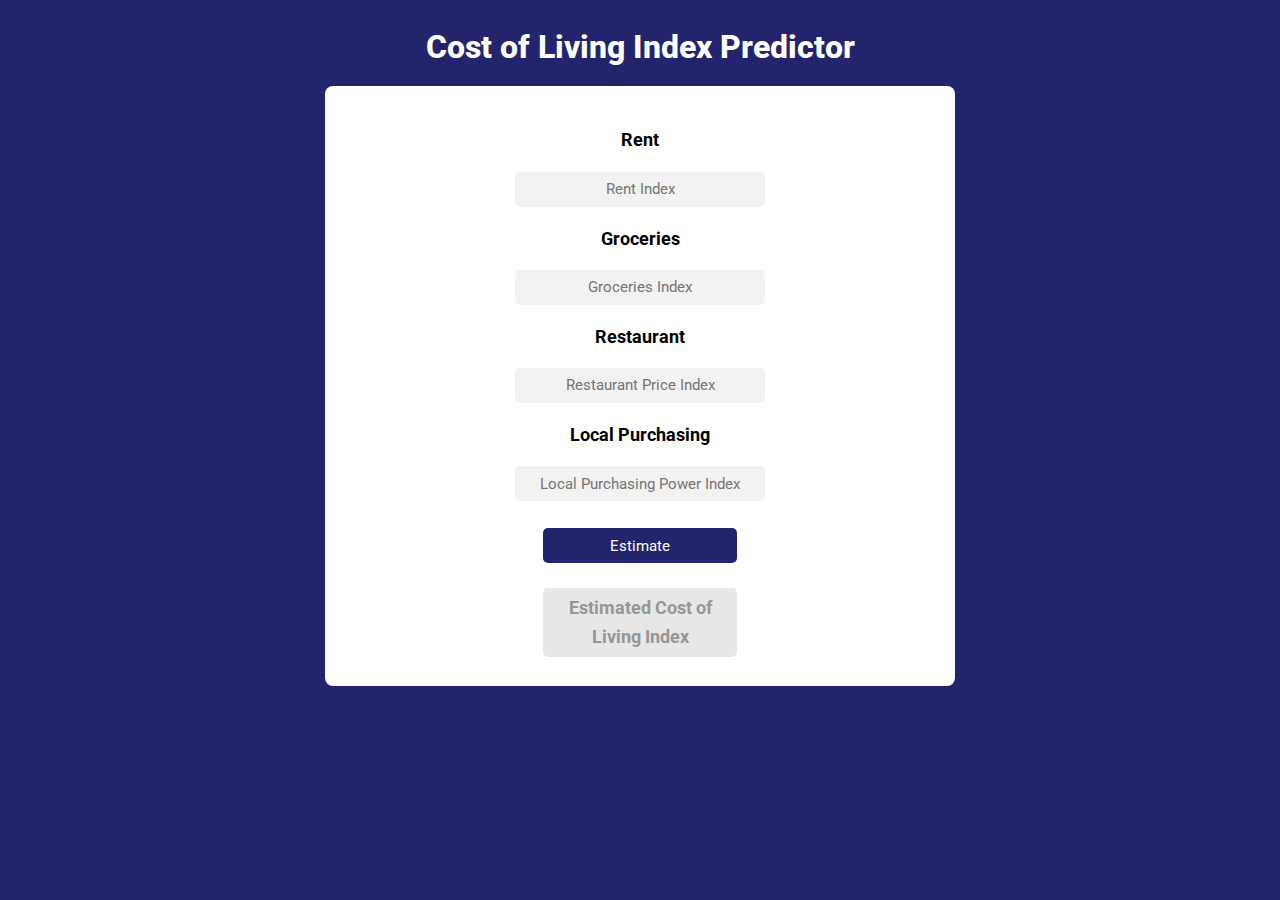
==== client/app.html @ f97a78ad "create UI for the flask server" ====
<!DOCTYPE html>
<html>
    <head>
        <meta name="viewport" content="width=device-width, initial-scale=1" />
        <title>Cost Living Predictor</title>
        <script src="app.js"></script>
        <link rel="stylesheet" href="app.css" />
        <link rel="shortcut icon" href="#" />
    </head>
    <body>
        <h1 class="heading">Cost of Living Index Predictor</h1>
        <div class="container">
            <form id="frm" class="form">
                <h2>Rent</h2>
                <input
                    class="area"
                    type="text"
                    id="rentIndex"
                    class="floatLabel"
                    name="rent"
                    placeholder="Rent Index"
                />
                <h2>Groceries</h2>
                <input
                    class="area"
                    type="text"
                    id="groceriesIndex"
                    class="floatLabel"
                    name="groceries"
                    placeholder="Groceries Index"
                />
                <h2>Restaurant</h2>
                <input
                    class="area"
                    type="text"
                    id="restaurantIndex"
                    class="floatLabel"
                    name="restaurant"
                    placeholder="Restaurant Price Index"
                />
                <h2>Local Purchasing</h2>
                <input
                    class="area"
                    type="text"
                    id="localIndex"
                    class="floatLabel"
                    name="local_purchasing"
                    placeholder="Local Purchasing Power Index"
                />
                <button
                    class="submit"
                    onclick="onClickedEstimatePrice()"
                    type="button"
                >
                    Estimate
                </button>
                <div id="uiEstimatedPrice" class="result">
                    <h2 id="predicted">Estimated Cost of Living Index</h2>
                </div>
            </form>
        </div>
    </body>
</html>
---- client/app.css ----
@import url(https://fonts.googleapis.com/css?family=Roboto:300);

* {
    font-family: "Roboto", sans-serif;
}

.heading {
    margin: 0;
    padding: 0;
    margin-top: 20px;
    margin-bottom: 20px;
    text-align: center;
    color: #fff;
    font-size: 2rem;
    font-weight: 800;
}

.switch-field {
    display: flex;
    overflow: hidden;
    padding: 5px;
}

.switch-field input {
    position: absolute !important;
    clip: rect(0, 0, 0, 0);
    height: 1px;
    width: 1px;
    border: 0;
    overflow: hidden;
}

.switch-field label {
    background-color: #e4e4e4;
    color: rgba(0, 0, 0, 0.6);
    font-size: 14px;
    line-height: 1;
    text-align: center;
    padding: 8px 16px;
    margin-right: -1px;
    border: 1px solid rgba(0, 0, 0, 0.2);
    box-shadow: inset 0 1px 3px rgba(0, 0, 0, 0.3),
        0 1px rgba(255, 255, 255, 0.1);
    transition: all 0.1s ease-in-out;
}

.switch-field label:hover {
    cursor: pointer;
}

.switch-field input:checked + label {
    background-color: #a5dc86;
    box-shadow: none;
}

.switch-field label:first-of-type {
    border-radius: 4px 0 0 4px;
}

.switch-field label:last-of-type {
    border-radius: 0 4px 4px 0;
}

.form {
    display: flex;
    flex-direction: column;
    justify-content: center;
    align-items: center;
    font-family: "Lucida Grande", Tahoma, Verdana, sans-serif;
    font-weight: normal;
    line-height: 1.625;
    z-index: 2;
}

h2 {
    font-size: 18px;
}
.area {
    font-family: "Roboto", sans-serif;
    text-align: center;
    outline: 0;
    background: #f2f2f2;
    border: 0;
    margin: 2px;
    padding: 10px;
    width: 250px;
    box-sizing: border-box;
    font-size: 15px;
    height: 35px;
    border-radius: 5px;
}

.location {
    font-family: "Roboto", sans-serif;
    outline: 0;
    background: #f2f2f2;
    width: 76%;
    border: 0;
    margin: 0;
    padding: 10px;
    box-sizing: border-box;
    font-size: 15px;
    height: 40px;
    border-radius: 5px;
}

.submit {
    transition: 0.1s ease-out;
    color: #fff;
    background: rgb(36, 36, 108);
    width: 76%;
    border: 0;
    margin: 25px 0 10px;
    box-sizing: border-box;
    font-size: 15px;
    height: 35px;
    text-align: center;
    border-radius: 5px;
    cursor: pointer;
}

.submit:hover {
    transform: scale(1.05);
    transition: 0.1s ease-in;
}

.result {
    background: #e7e7e7;
    width: 76%;
    border: 0;
    margin: 15px 0 5px;
    box-sizing: border-box;
    font-size: 15px;
    transition: 0.1s ease-in;
    height: fit-content;
    text-align: center;
    border-radius: 5px;
    display: flex;
    justify-content: center;
    align-items: center;
}

body {
    background: rgb(36, 36, 108);
    overflow: hidden;
    display: flex;
    justify-content: center;
    align-items: center;
    flex-direction: column;
}

.container {
    display: flex;
    flex-direction: column;
    align-items: center;
    justify-content: center;
    height: 100%;
    width: 100%;
    background: #fff;
    border-radius: 8px;
    width: 600px;
    height: 570px;
    padding: 15px;
}

.loc-container {
    display: flex;
    flex-direction: column;
    justify-content: center;
    align-items: center;
    padding: 5px;
}

#predicted {
    color: rgb(150, 150, 150);
    margin: 0;
    padding: 5px;
}

@media (max-width: 900px) {
    .container {
        width: 300px;
        height: fit-content;
    }
    .heading {
        width: 300px;
        text-align: center;
    }
}
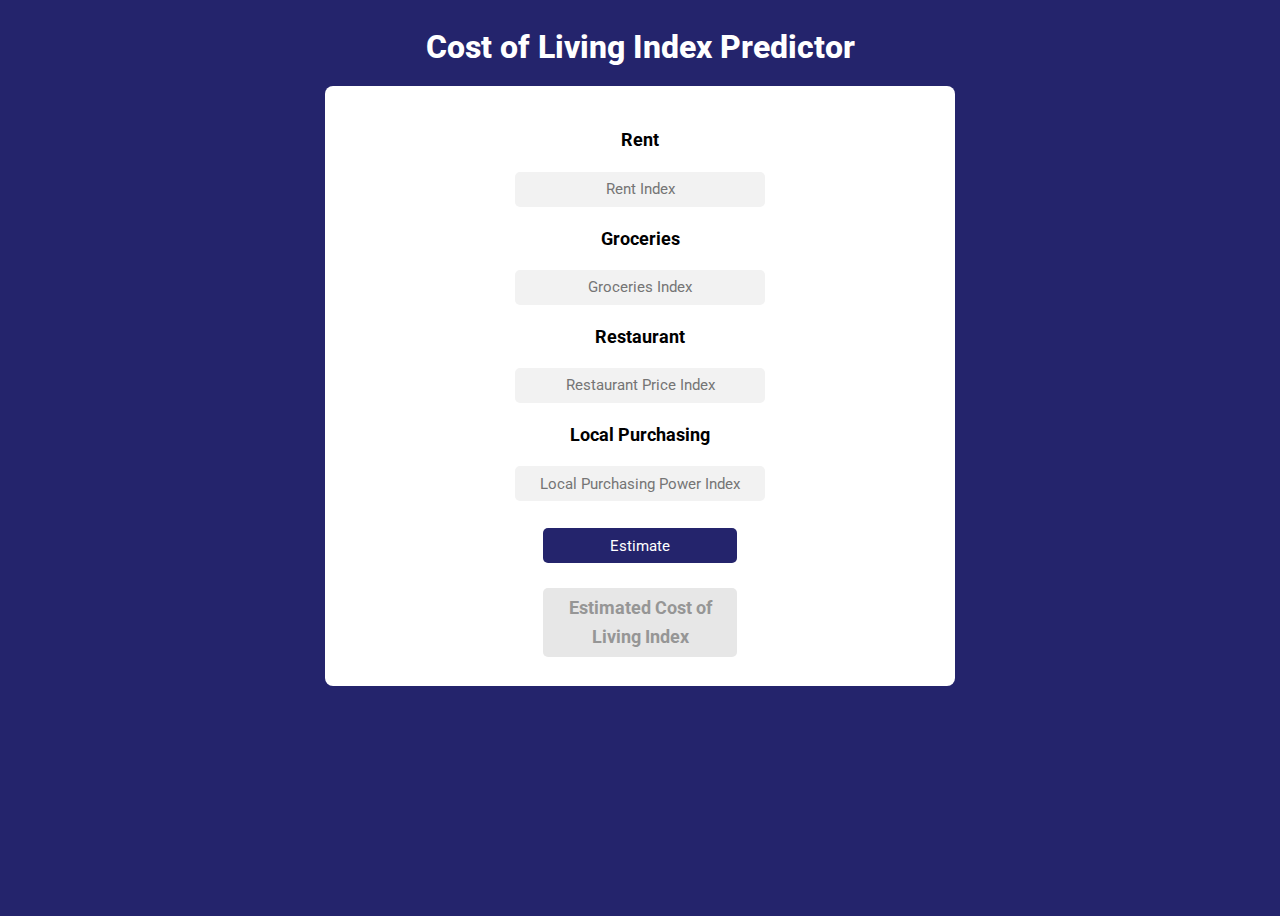
==== commit a0a9d6eb: "make form scrollable when keyboard appears" ====
--- a/client/app.html
+++ b/client/app.html
@@ -8,56 +8,58 @@
         <link rel="shortcut icon" href="#" />
     </head>
     <body>
-        <h1 class="heading">Cost of Living Index Predictor</h1>
-        <div class="container">
-            <form id="frm" class="form">
-                <h2>Rent</h2>
-                <input
-                    class="area"
-                    type="text"
-                    id="rentIndex"
-                    class="floatLabel"
-                    name="rent"
-                    placeholder="Rent Index"
-                />
-                <h2>Groceries</h2>
-                <input
-                    class="area"
-                    type="text"
-                    id="groceriesIndex"
-                    class="floatLabel"
-                    name="groceries"
-                    placeholder="Groceries Index"
-                />
-                <h2>Restaurant</h2>
-                <input
-                    class="area"
-                    type="text"
-                    id="restaurantIndex"
-                    class="floatLabel"
-                    name="restaurant"
-                    placeholder="Restaurant Price Index"
-                />
-                <h2>Local Purchasing</h2>
-                <input
-                    class="area"
-                    type="text"
-                    id="localIndex"
-                    class="floatLabel"
-                    name="local_purchasing"
-                    placeholder="Local Purchasing Power Index"
-                />
-                <button
-                    class="submit"
-                    onclick="onClickedEstimatePrice()"
-                    type="button"
-                >
-                    Estimate
-                </button>
-                <div id="uiEstimatedPrice" class="result">
-                    <h2 id="predicted">Estimated Cost of Living Index</h2>
-                </div>
-            </form>
+        <div class="outer-div">
+            <h1 class="heading">Cost of Living Index Predictor</h1>
+            <div class="container">
+                <form id="frm" class="form">
+                    <h2>Rent</h2>
+                    <input
+                        class="area"
+                        type="text"
+                        id="rentIndex"
+                        class="floatLabel"
+                        name="rent"
+                        placeholder="Rent Index"
+                    />
+                    <h2>Groceries</h2>
+                    <input
+                        class="area"
+                        type="text"
+                        id="groceriesIndex"
+                        class="floatLabel"
+                        name="groceries"
+                        placeholder="Groceries Index"
+                    />
+                    <h2>Restaurant</h2>
+                    <input
+                        class="area"
+                        type="text"
+                        id="restaurantIndex"
+                        class="floatLabel"
+                        name="restaurant"
+                        placeholder="Restaurant Price Index"
+                    />
+                    <h2>Local Purchasing</h2>
+                    <input
+                        class="area"
+                        type="text"
+                        id="localIndex"
+                        class="floatLabel"
+                        name="local_purchasing"
+                        placeholder="Local Purchasing Power Index"
+                    />
+                    <button
+                        class="submit"
+                        onclick="onClickedEstimatePrice()"
+                        type="button"
+                    >
+                        Estimate
+                    </button>
+                    <div id="uiEstimatedPrice" class="result">
+                        <h2 id="predicted">Estimated Cost of Living Index</h2>
+                    </div>
+                </form>
+            </div>
         </div>
     </body>
 </html>
--- a/client/app.css
+++ b/client/app.css
@@ -2,6 +2,13 @@
 
 * {
     font-family: "Roboto", sans-serif;
+}
+.outer-div {
+    width: 100vw;
+    height: 100vh;
+    display: flex;
+    flex-direction: column;
+    align-items: center;
 }
 
 .heading {
@@ -177,13 +184,14 @@
     padding: 5px;
 }
 
-@media (max-width: 900px) {
+@media (max-width: 700px) {
     .container {
         width: 300px;
         height: fit-content;
     }
     .heading {
         width: 300px;
+        font-size: 1.5rem;
         text-align: center;
     }
 }
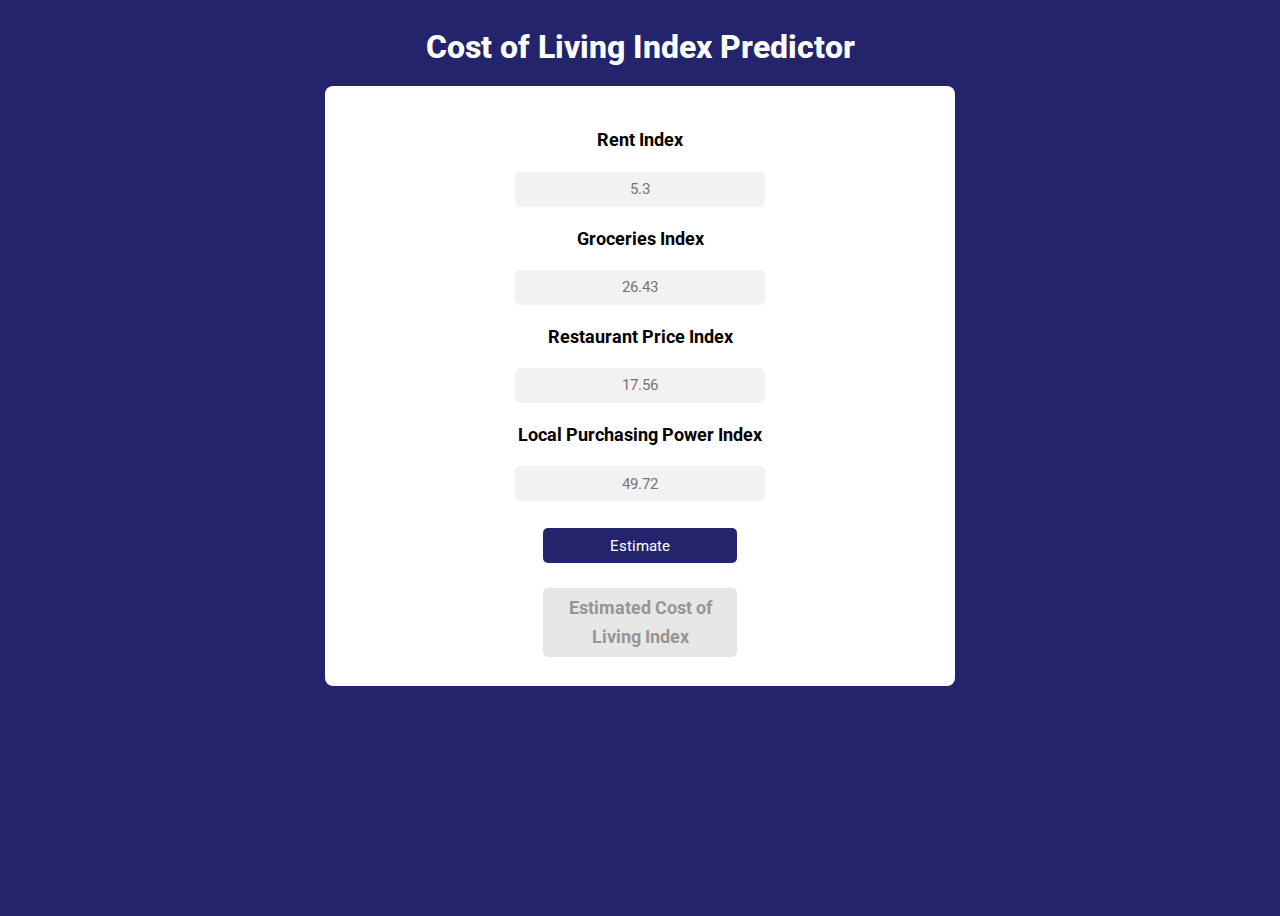
==== commit d1c53f58: "change labels" ====
--- a/client/app.html
+++ b/client/app.html
@@ -2,7 +2,7 @@
 <html>
     <head>
         <meta name="viewport" content="width=device-width, initial-scale=1" />
-        <title>Cost Living Predictor</title>
+        <title>Cost of Living Index Predictor</title>
         <script src="app.js"></script>
         <link rel="stylesheet" href="app.css" />
         <link rel="shortcut icon" href="#" />
@@ -12,41 +12,41 @@
             <h1 class="heading">Cost of Living Index Predictor</h1>
             <div class="container">
                 <form id="frm" class="form">
-                    <h2>Rent</h2>
+                    <h2>Rent Index</h2>
                     <input
                         class="area"
                         type="text"
                         id="rentIndex"
                         class="floatLabel"
                         name="rent"
-                        placeholder="Rent Index"
+                        placeholder="5.3"
                     />
-                    <h2>Groceries</h2>
+                    <h2>Groceries Index</h2>
                     <input
                         class="area"
                         type="text"
                         id="groceriesIndex"
                         class="floatLabel"
                         name="groceries"
-                        placeholder="Groceries Index"
+                        placeholder="26.43"
                     />
-                    <h2>Restaurant</h2>
+                    <h2>Restaurant Price Index</h2>
                     <input
                         class="area"
                         type="text"
                         id="restaurantIndex"
                         class="floatLabel"
                         name="restaurant"
-                        placeholder="Restaurant Price Index"
+                        placeholder="17.56"
                     />
-                    <h2>Local Purchasing</h2>
+                    <h2>Local Purchasing Power Index</h2>
                     <input
                         class="area"
                         type="text"
                         id="localIndex"
                         class="floatLabel"
                         name="local_purchasing"
-                        placeholder="Local Purchasing Power Index"
+                        placeholder="49.72"
                     />
                     <button
                         class="submit"
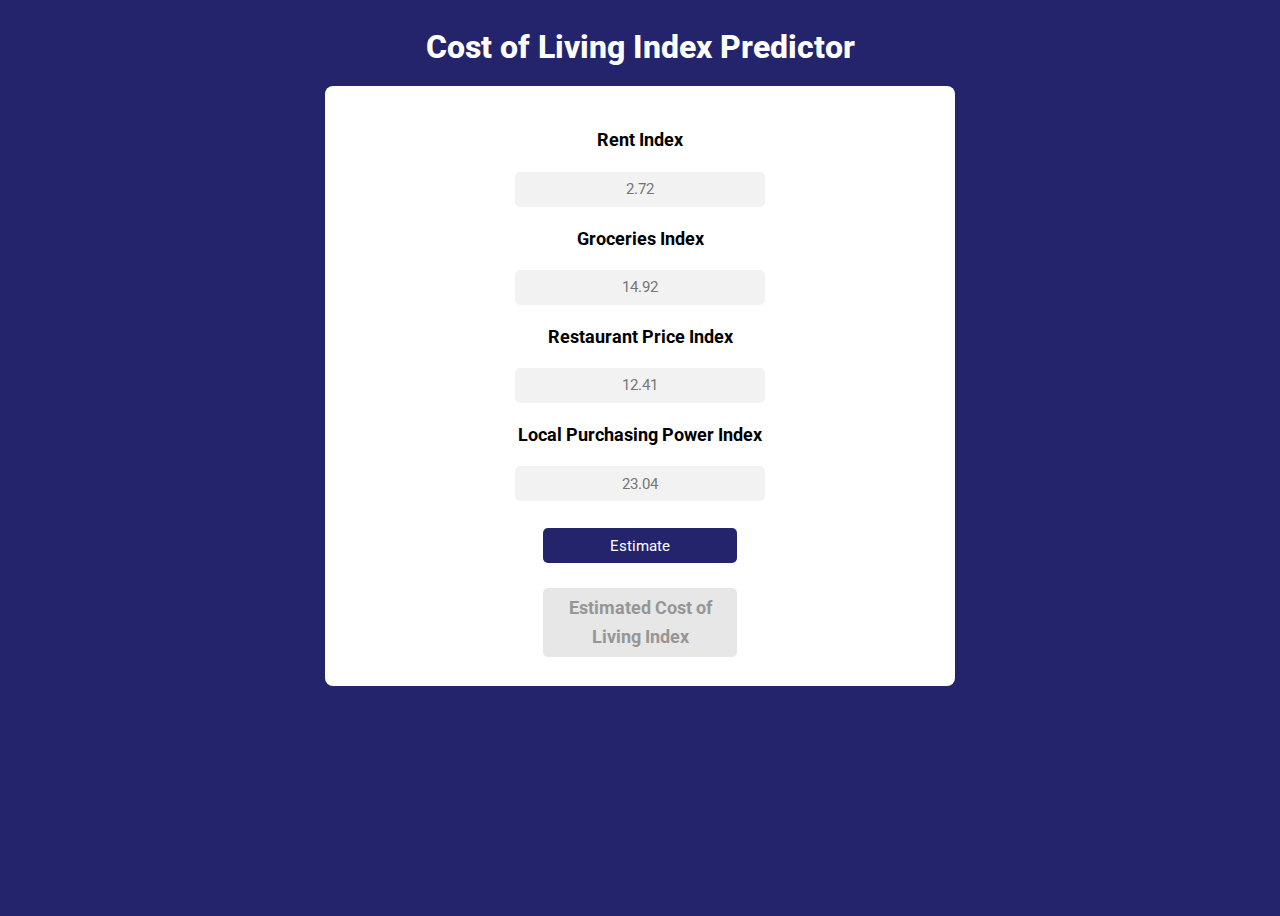
==== commit 67922e33: "change labels" ====
--- a/client/app.html
+++ b/client/app.html
@@ -19,7 +19,7 @@
                         id="rentIndex"
                         class="floatLabel"
                         name="rent"
-                        placeholder="5.3"
+                        placeholder="2.72"
                     />
                     <h2>Groceries Index</h2>
                     <input
@@ -28,7 +28,7 @@
                         id="groceriesIndex"
                         class="floatLabel"
                         name="groceries"
-                        placeholder="26.43"
+                        placeholder="14.92"
                     />
                     <h2>Restaurant Price Index</h2>
                     <input
@@ -37,7 +37,7 @@
                         id="restaurantIndex"
                         class="floatLabel"
                         name="restaurant"
-                        placeholder="17.56"
+                        placeholder="12.41"
                     />
                     <h2>Local Purchasing Power Index</h2>
                     <input
@@ -46,7 +46,7 @@
                         id="localIndex"
                         class="floatLabel"
                         name="local_purchasing"
-                        placeholder="49.72"
+                        placeholder="23.04"
                     />
                     <button
                         class="submit"
